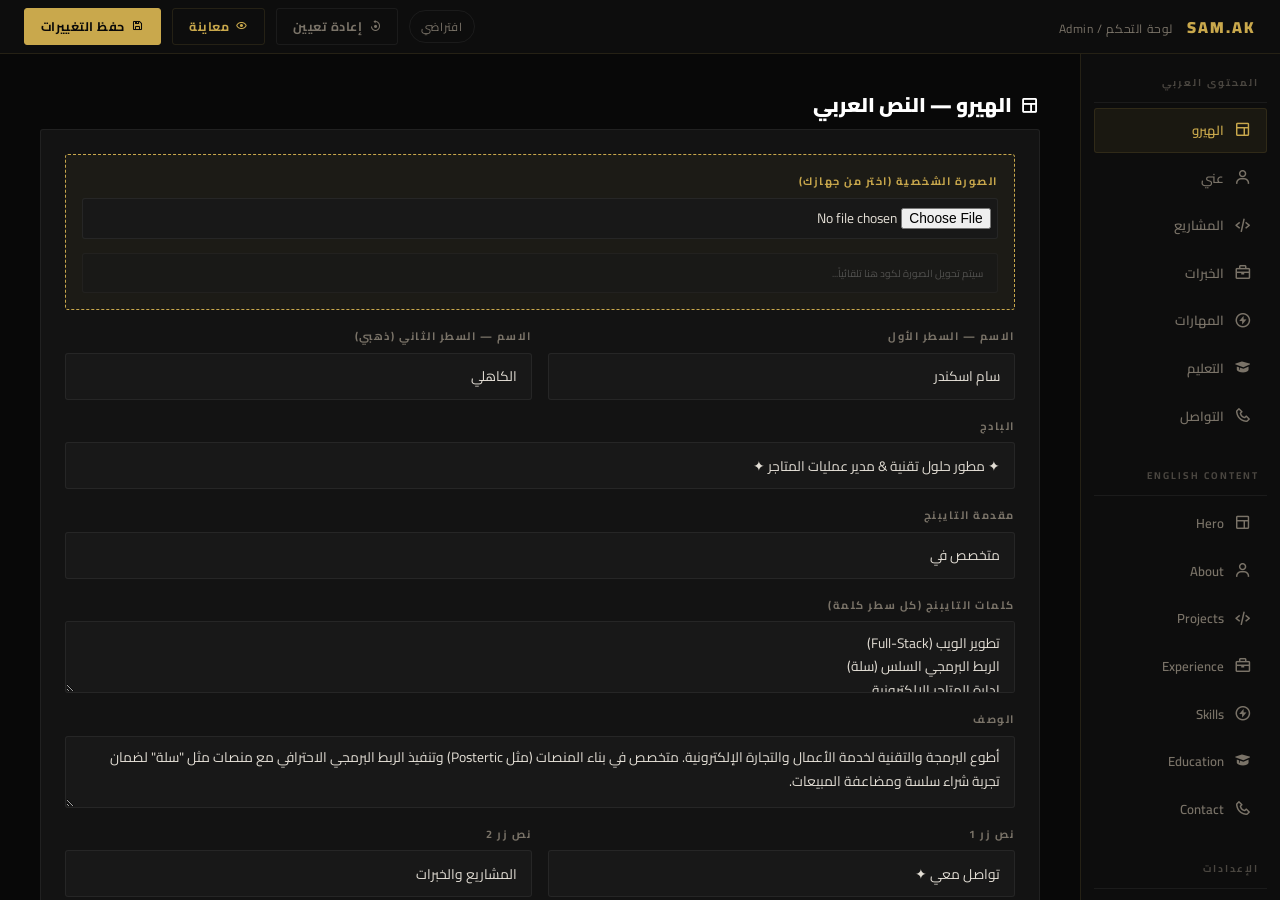
==== admin.html @ e1104599 "تحديثات واضافة صورة" ====
<!DOCTYPE html>
<html lang="ar" dir="rtl">
<head>
<meta charset="UTF-8">
<meta name="viewport" content="width=device-width, initial-scale=1.0">
<title>لوحة تحكم — سيرة سام</title>
<link href="https://fonts.googleapis.com/css2?family=Cairo:wght@400;600;700;900&family=DM+Sans:wght@400;500;600;700&display=swap" rel="stylesheet">
<link href='https://unpkg.com/boxicons@2.1.4/css/boxicons.min.css' rel='stylesheet'>
<link rel="stylesheet" href="admin.css">
</head>
<body>

<div id="topbar">
  <div class="tb-logo">SAM.AK <span>لوحة التحكم / Admin</span></div>
  <div class="tb-actions">
    <span class="save-status" id="save-status">لم يُحفظ بعد</span>
    <button class="tb-btn tb-reset" id="btn-reset"><i class='bx bx-reset'></i> إعادة تعيين</button>
    <button class="tb-btn tb-preview" id="btn-preview" onclick="window.open('index.html','_blank')"><i class='bx bx-show'></i> معاينة</button>
    <button class="tb-btn tb-save" id="btn-save"><i class='bx bx-save'></i> حفظ التغييرات</button>
  </div>
</div>

<div id="workspace">

<aside id="sidebar">
  <div class="sb-section">
    <div class="sb-section-label">المحتوى العربي</div>
    <div class="sb-item active" data-panel="ar-hero"><i class='bx bx-layout sb-icon'></i><span>الهيرو</span></div>
    <div class="sb-item" data-panel="ar-about"><i class='bx bx-user sb-icon'></i><span>عني</span></div>
    <div class="sb-item" data-panel="ar-projects"><i class='bx bx-code-alt sb-icon'></i><span>المشاريع</span></div>
    <div class="sb-item" data-panel="ar-exp"><i class='bx bx-briefcase sb-icon'></i><span>الخبرات</span></div>
    <div class="sb-item" data-panel="ar-skills"><i class='bx bx-bolt-circle sb-icon'></i><span>المهارات</span></div>
    <div class="sb-item" data-panel="ar-edu"><i class='bx bxs-graduation sb-icon'></i><span>التعليم</span></div>
    <div class="sb-item" data-panel="ar-contact"><i class='bx bx-phone sb-icon'></i><span>التواصل</span></div>
  </div>
  <div class="sb-section">
    <div class="sb-section-label">English Content</div>
    <div class="sb-item" data-panel="en-hero"><i class='bx bx-layout sb-icon'></i><span>Hero</span></div>
    <div class="sb-item" data-panel="en-about"><i class='bx bx-user sb-icon'></i><span>About</span></div>
    <div class="sb-item" data-panel="en-projects"><i class='bx bx-code-alt sb-icon'></i><span>Projects</span></div>
    <div class="sb-item" data-panel="en-exp"><i class='bx bx-briefcase sb-icon'></i><span>Experience</span></div>
    <div class="sb-item" data-panel="en-skills"><i class='bx bx-bolt-circle sb-icon'></i><span>Skills</span></div>
    <div class="sb-item" data-panel="en-edu"><i class='bx bxs-graduation sb-icon'></i><span>Education</span></div>
    <div class="sb-item" data-panel="en-contact"><i class='bx bx-phone sb-icon'></i><span>Contact</span></div>
  </div>
  <div class="sb-section">
    <div class="sb-section-label">الإعدادات</div>
    <div class="sb-item" data-panel="colors"><i class='bx bx-palette sb-icon'></i><span>الألوان</span></div>
    <div class="sb-item" data-panel="sections"><i class='bx bx-layer sb-icon'></i><span>الأقسام</span></div>
  </div>
</aside>

<main id="main">

  <div class="panel active" id="panel-ar-hero">
    <div class="panel-title"><i class='bx bx-layout'></i> الهيرو — النص العربي</div>
    <div class="card">
      <div class="f-grid">
        <div class="f-group" style="background:rgba(201,168,76,.05); padding:1rem; border:1px dashed var(--gold); border-radius:var(--r);">
          <label class="f-label" style="color:var(--gold)">الصورة الشخصية (اختر من جهازك)</label>
          <input type="file" id="ar-profile-file" accept="image/*" class="f-input" style="padding:0.4rem; margin-bottom:0.5rem;">
          <input type="text" class="f-input" id="ar-profile-pic" placeholder="سيتم تحويل الصورة لكود هنا تلقائياً..." readonly style="opacity:0.6; font-size:10px;">
        </div>
        <div class="f-grid f-grid-2">
          <div class="f-group"><label class="f-label">الاسم — السطر الأول</label><input class="f-input" id="ar-name1"></div>
          <div class="f-group"><label class="f-label">الاسم — السطر الثاني (ذهبي)</label><input class="f-input" id="ar-name2"></div>
        </div>
        <div class="f-group"><label class="f-label">البادج</label><input class="f-input" id="ar-badge"></div>
        <div class="f-group"><label class="f-label">مقدمة التايبنج</label><input class="f-input" id="ar-subPrefix"></div>
        <div class="f-group"><label class="f-label">كلمات التايبنج (كل سطر كلمة)</label><textarea class="f-textarea" id="ar-typing"></textarea></div>
        <div class="f-group"><label class="f-label">الوصف</label><textarea class="f-textarea" id="ar-desc"></textarea></div>
        <div class="f-grid f-grid-2">
          <div class="f-group"><label class="f-label">نص زر 1</label><input class="f-input" id="ar-cta1"></div>
          <div class="f-group"><label class="f-label">نص زر 2</label><input class="f-input" id="ar-cta2"></div>
        </div>
        <div class="f-group"><label class="f-label">كلمة السحب للأسفل</label><input class="f-input" id="ar-scroll"></div>
        <div class="f-group"><label class="f-label">الفوتر</label><input class="f-input" id="ar-footer"></div>
      </div>
    </div>
  </div>

  <div class="panel" id="panel-ar-about">
    <div class="panel-title"><i class='bx bx-user'></i> عني — النص العربي</div>
    <div class="card">
      <div class="f-grid">
        <div class="f-group"><label class="f-label">عنوان القسم</label><input class="f-input" id="ar-aboutTitle"></div>
        <div class="f-group"><label class="f-label">الفقرة 1</label><textarea class="f-textarea" id="ar-aboutP1"></textarea></div>
        <div class="f-group"><label class="f-label">الفقرة 2</label><textarea class="f-textarea" id="ar-aboutP2"></textarea></div>
      </div>
      <div class="card-title" style="margin-top:1.5rem">الإحصائيات</div>
      <div class="stats-grid" id="ar-stats-grid"></div>
    </div>
  </div>

  <div class="panel" id="panel-ar-projects">
    <div class="panel-title"><i class='bx bx-code-alt'></i> المشاريع — العربي</div>
    <div class="card"><div class="f-group"><label class="f-label">عنوان القسم</label><input class="f-input" id="ar-pjTitle"></div></div>
    <div id="ar-pj-list"></div>
    <button class="add-btn" id="ar-add-pj"><i class='bx bx-plus'></i> إضافة مشروع جديد</button>
  </div>

  <div class="panel" id="panel-ar-exp">
    <div class="panel-title"><i class='bx bx-briefcase'></i> الخبرات — النص العربي</div>
    <div class="card"><div class="f-group"><label class="f-label">عنوان القسم</label><input class="f-input" id="ar-expTitle"></div></div>
    <div id="ar-exp-list"></div>
    <button class="add-btn" id="ar-add-exp"><i class='bx bx-plus'></i> إضافة خبرة جديدة</button>
  </div>

  <div class="panel" id="panel-ar-skills">
    <div class="panel-title"><i class='bx bx-bolt-circle'></i> المهارات — النص العربي</div>
    <div class="card"><div class="f-group"><label class="f-label">عنوان القسم</label><input class="f-input" id="ar-skTitle"></div></div>
    <div id="ar-sk-list"></div>
    <button class="add-btn" id="ar-add-sk"><i class='bx bx-plus'></i> إضافة مهارة</button>
  </div>

  <div class="panel" id="panel-ar-edu">
    <div class="panel-title"><i class='bx bxs-graduation'></i> التعليم — النص العربي</div>
    <div class="card"><div class="f-group"><label class="f-label">عنوان القسم</label><input class="f-input" id="ar-eduTitle"></div></div>
    <div id="ar-edu-list"></div>
    <button class="add-btn" id="ar-add-edu"><i class='bx bx-plus'></i> إضافة تعليم</button>
  </div>

  <div class="panel" id="panel-ar-contact">
    <div class="panel-title"><i class='bx bx-phone'></i> التواصل — العربي</div>
    <div class="card">
      <div class="f-grid">
        <div class="f-group"><label class="f-label">العنوان الرئيسي</label><input class="f-input" id="ar-ctTitle"></div>
        <div class="f-grid f-grid-2">
          <div class="f-group"><label class="f-label">رقم الجوال</label><input class="f-input" id="ar-phone"></div>
          <div class="f-group"><label class="f-label">رابط الاتصال</label><input class="f-input" id="ar-phone-href"></div>
        </div>
        <div class="f-grid f-grid-2">
          <div class="f-group"><label class="f-label">البريد الإلكتروني</label><input class="f-input" id="ar-email"></div>
          <div class="f-group"><label class="f-label">رابط البريد</label><input class="f-input" id="ar-email-href"></div>
        </div>
        <div class="f-group"><label class="f-label">الموقع</label><input class="f-input" id="ar-address"></div>
        <div class="f-group"><label class="f-label">اسم رابط المشاريع (Postertic)</label><input class="f-input" id="ar-project"></div>
      </div>
    </div>
  </div>

  <div class="panel" id="panel-en-hero">
    <div class="panel-title">Hero — English</div>
    <div class="card" style="direction:ltr;font-family:'DM Sans',sans-serif;">
      <div class="f-grid">
        <div class="f-group" style="background:rgba(201,168,76,.05); padding:1rem; border:1px dashed var(--gold); border-radius:var(--r);">
          <label class="f-label" style="color:var(--gold)">Profile Image (Upload)</label>
          <input type="file" id="en-profile-file" accept="image/*" class="f-input" style="padding:0.4rem; margin-bottom:0.5rem;">
          <input type="text" class="f-input" id="en-profile-pic" placeholder="Image will be encoded here..." readonly style="opacity:0.6; font-size:10px;">
        </div>
        <div class="f-grid f-grid-2">
          <div class="f-group"><label class="f-label">Name Line 1</label><input class="f-input" id="en-name1"></div>
          <div class="f-group"><label class="f-label">Name Line 2</label><input class="f-input" id="en-name2"></div>
        </div>
        <div class="f-group"><label class="f-label">Badge</label><input class="f-input" id="en-badge"></div>
        <div class="f-group"><label class="f-label">Typing Prefix</label><input class="f-input" id="en-subPrefix"></div>
        <div class="f-group"><label class="f-label">Typing Words</label><textarea class="f-textarea" id="en-typing"></textarea></div>
        <div class="f-group"><label class="f-label">Description</label><textarea class="f-textarea" id="en-desc"></textarea></div>
        <div class="f-grid f-grid-2">
          <div class="f-group"><label class="f-label">Button 1</label><input class="f-input" id="en-cta1"></div>
          <div class="f-group"><label class="f-label">Button 2</label><input class="f-input" id="en-cta2"></div>
        </div>
        <div class="f-group"><label class="f-label">Scroll Label</label><input class="f-input" id="en-scroll"></div>
        <div class="f-group"><label class="f-label">Footer</label><input class="f-input" id="en-footer"></div>
      </div>
    </div>
  </div>

  <div class="panel" id="panel-en-about">
    <div class="panel-title">About — English</div>
    <div class="card" style="direction:ltr;font-family:'DM Sans',sans-serif;">
      <div class="f-group"><label class="f-label">Title</label><input class="f-input" id="en-aboutTitle"></div>
      <div class="f-group"><label class="f-label">P1</label><textarea class="f-textarea" id="en-aboutP1"></textarea></div>
      <div class="f-group"><label class="f-label">P2</label><textarea class="f-textarea" id="en-aboutP2"></textarea></div>
      <div class="stats-grid" id="en-stats-grid"></div>
    </div>
  </div>

  <div class="panel" id="panel-en-projects">
    <div class="panel-title">Projects — English</div>
    <div class="card" style="direction:ltr;font-family:'DM Sans',sans-serif;"><div class="f-group"><label class="f-label">Section Title</label><input class="f-input" id="en-pjTitle"></div></div>
    <div id="en-pj-list" style="direction:ltr;font-family:'DM Sans',sans-serif;"></div>
    <button class="add-btn" id="en-add-pj" style="direction:ltr;"><i class='bx bx-plus'></i> Add Project</button>
  </div>

  <div class="panel" id="panel-en-exp">
    <div class="panel-title">Experience — English</div>
    <div class="card" style="direction:ltr;font-family:'DM Sans',sans-serif;"><div class="f-group"><label class="f-label">Section Title</label><input class="f-input" id="en-expTitle"></div></div>
    <div id="en-exp-list" style="direction:ltr;font-family:'DM Sans',sans-serif;"></div>
    <button class="add-btn" id="en-add-exp" style="direction:ltr;"><i class='bx bx-plus'></i> Add Experience</button>
  </div>

  <div class="panel" id="panel-en-skills">
    <div class="panel-title">Skills — English</div>
    <div class="card" style="direction:ltr;font-family:'DM Sans',sans-serif;"><div class="f-group"><label class="f-label">Section Title</label><input class="f-input" id="en-skTitle"></div></div>
    <div id="en-sk-list" style="direction:ltr;font-family:'DM Sans',sans-serif;"></div>
    <button class="add-btn" id="en-add-sk" style="direction:ltr;"><i class='bx bx-plus'></i> Add Skill</button>
  </div>

  <div class="panel" id="panel-en-edu">
    <div class="panel-title">Education — English</div>
    <div class="card" style="direction:ltr;font-family:'DM Sans',sans-serif;"><div class="f-group"><label class="f-label">Section Title</label><input class="f-input" id="en-eduTitle"></div></div>
    <div id="en-edu-list" style="direction:ltr;font-family:'DM Sans',sans-serif;"></div>
    <button class="add-btn" id="en-add-edu" style="direction:ltr;"><i class='bx bx-plus'></i> Add Education</button>
  </div>

  <div class="panel" id="panel-en-contact">
    <div class="panel-title">Contact — English</div>
    <div class="card" style="direction:ltr;font-family:'DM Sans',sans-serif;">
      <div class="f-grid">
        <div class="f-group"><label class="f-label">Section Title</label><input class="f-input" id="en-ctTitle"></div>
        <div class="f-group"><label class="f-label">Phone Label</label><input class="f-input" id="en-phoneLbl"></div>
        <div class="f-group"><label class="f-label">Email Label</label><input class="f-input" id="en-emailLbl"></div>
        <div class="f-group"><label class="f-label">Location Label</label><input class="f-input" id="en-addrLbl"></div>
        <div class="f-group"><label class="f-label">Location Value</label><input class="f-input" id="en-addrVal"></div>
        <div class="f-group"><label class="f-label">Projects Label</label><input class="f-input" id="en-projLbl"></div>
        <div class="f-group"><label class="f-label">Projects Value</label><input class="f-input" id="en-projVal"></div>
      </div>
    </div>
  </div>

  <div class="panel" id="panel-colors">
    <div class="panel-title"><i class='bx bx-palette'></i> الألوان والثيم</div>
    <div class="card"><div class="f-grid f-grid-2" id="color-pickers"></div></div>
  </div>

  <div class="panel" id="panel-sections">
    <div class="panel-title"><i class='bx bx-layer'></i> إدارة الأقسام</div>
    <div class="card" id="sections-list">
      <div class="sec-row"><div class="sec-row-info"><div class="sec-row-name">قسم — عني / About</div></div><label class="toggle"><input type="checkbox" data-sec="about" checked><div class="toggle-track"></div></label></div>
      <div class="sec-row"><div class="sec-row-info"><div class="sec-row-name">قسم — المشاريع / Projects</div></div><label class="toggle"><input type="checkbox" data-sec="projects" checked><div class="toggle-track"></div></label></div>
      <div class="sec-row"><div class="sec-row-info"><div class="sec-row-name">قسم — الخبرات / Experience</div></div><label class="toggle"><input type="checkbox" data-sec="experience" checked><div class="toggle-track"></div></label></div>
      <div class="sec-row"><div class="sec-row-info"><div class="sec-row-name">قسم — المهارات / Skills</div></div><label class="toggle"><input type="checkbox" data-sec="skills" checked><div class="toggle-track"></div></label></div>
      <div class="sec-row"><div class="sec-row-info"><div class="sec-row-name">قسم — التعليم / Education</div></div><label class="toggle"><input type="checkbox" data-sec="education" checked><div class="toggle-track"></div></label></div>
      <div class="sec-row"><div class="sec-row-info"><div class="sec-row-name">قسم — اللغات / Languages</div></div><label class="toggle"><input type="checkbox" data-sec="languages" checked><div class="toggle-track"></div></label></div>
      <div class="sec-row"><div class="sec-row-info"><div class="sec-row-name">قسم — التواصل / Contact</div></div><label class="toggle"><input type="checkbox" data-sec="contact" checked><div class="toggle-track"></div></label></div>
    </div>
  </div>

</main>
</div>
<div id="toast"></div>

<script src="admin.js"></script>
</body>
</html>
---- admin.css ----
:root{
  --gold:#C9A84C;--gold-l:#E8C97A;--gold-d:#7a6129;
  --bg:#080808;--bg2:#0d0d0d;--bg3:#131313;--bg4:#181818;
  --sur:rgba(255,255,255,.035);--sur2:rgba(201,168,76,.07);
  --tx:#e2ddd4;--tx2:#7a7368;--tx3:#4a4640;
  --bdr:rgba(201,168,76,.13);--bdr2:rgba(255,255,255,.06);
  --r:3px;--danger:#e05050;--success:#4ade80;
}
*,*::before,*::after{box-sizing:border-box;margin:0;padding:0}
html,body{height:100%;overflow:hidden}
body{background:var(--bg);color:var(--tx);font-family:'Cairo','DM Sans',sans-serif;display:flex;flex-direction:column}

#topbar{
  height:54px;flex-shrink:0;
  display:flex;align-items:center;justify-content:space-between;
  padding:0 1.5rem;
  background:var(--bg2);border-bottom:1px solid var(--bdr);
  z-index:100;
}
.tb-logo{font-weight:900;font-size:1rem;letter-spacing:.12em;color:var(--gold)}
.tb-logo span{color:var(--tx2);font-weight:400;font-size:.75rem;margin-right:.6rem;letter-spacing:.05em}
.tb-actions{display:flex;align-items:center;gap:.7rem}
.tb-btn{
  display:inline-flex;align-items:center;gap:.4rem;
  padding:.4rem 1rem;border-radius:var(--r);font-size:.78rem;font-weight:700;
  cursor:pointer;border:1px solid var(--bdr);font-family:inherit;
  transition:all .2s;letter-spacing:.04em;
}
.tb-save{background:var(--gold);color:#080808;border-color:var(--gold)}
.tb-save:hover{background:var(--gold-l)}
.tb-preview{background:transparent;color:var(--gold);border-color:var(--bdr)}
.tb-preview:hover{border-color:var(--gold);background:var(--sur2)}
.tb-reset{background:transparent;color:var(--tx2);border-color:var(--bdr2)}
.tb-reset:hover{border-color:var(--danger);color:var(--danger)}
.save-status{font-size:.72rem;color:var(--tx2);letter-spacing:.06em;padding:.3rem .7rem;border-radius:100px;border:1px solid var(--bdr2)}
.save-status.ok{color:var(--success);border-color:rgba(74,222,128,.2)}

#workspace{display:flex;flex:1;overflow:hidden}

#sidebar{
  width:200px;flex-shrink:0;
  background:var(--bg2);border-left:1px solid var(--bdr);
  display:flex;flex-direction:column;overflow-y:auto;
  scrollbar-width:thin;scrollbar-color:var(--bdr) transparent;
}
.sb-section{padding:.8rem .8rem .4rem}
.sb-section-label{font-size:.62rem;font-weight:700;letter-spacing:.2em;text-transform:uppercase;color:var(--tx3);padding:.4rem .5rem .6rem;border-bottom:1px solid var(--bdr2);margin-bottom:.3rem}
.sb-item{
  display:flex;align-items:center;gap:.6rem;
  padding:.6rem .8rem;border-radius:var(--r);
  cursor:pointer;font-size:.82rem;font-weight:600;
  color:var(--tx2);transition:all .2s;margin-bottom:.15rem;
  border:1px solid transparent;user-select:none;
}
.sb-item:hover{color:var(--tx);background:var(--sur)}
.sb-item.active{color:var(--gold);background:var(--sur2);border-color:var(--bdr)}
.sb-icon{font-size:1.1rem;flex-shrink:0;width:20px;text-align:center}

#main{
  flex:1;overflow-y:auto;
  scrollbar-width:thin;scrollbar-color:var(--bdr) transparent;
  padding:2rem 2.5rem;
}

.panel{display:none}
.panel.active{display:block}
.panel-title{font-size:1.25rem;font-weight:900;color:#fff;margin-bottom:.4rem;display:flex;align-items:center;gap:0.5rem;}
.panel-sub{font-size:.8rem;color:var(--tx2);margin-bottom:2rem;line-height:1.6}

.card{background:var(--bg3);border:1px solid var(--bdr2);border-radius:var(--r);padding:1.5rem;margin-bottom:1.2rem}
.card-title{font-size:.78rem;font-weight:700;color:var(--gold);letter-spacing:.18em;text-transform:uppercase;margin-bottom:1.2rem;display:flex;align-items:center;gap:.5rem}
.card-title::before{content:'';width:3px;height:14px;background:var(--gold);border-radius:2px;flex-shrink:0}

.f-grid{display:grid;gap:1rem}
.f-grid-2{grid-template-columns:1fr 1fr}
.f-grid-3{grid-template-columns:1fr 1fr 1fr}
.f-group{display:flex;flex-direction:column;gap:.4rem}
.f-label{font-size:.68rem;font-weight:700;color:var(--tx2);letter-spacing:.14em;text-transform:uppercase}
.f-input,.f-textarea,.f-select{
  background:var(--bg4);border:1px solid var(--bdr2);
  color:var(--tx);font-family:'Cairo','DM Sans',sans-serif;font-size:.86rem;
  padding:.6rem .85rem;border-radius:var(--r);outline:none;transition:border-color .2s;width:100%;
}
.f-input:focus,.f-textarea:focus,.f-select:focus{border-color:var(--gold-d)}
.f-textarea{resize:vertical;min-height:72px;line-height:1.7}
.f-select option{background:#1c1c1c}

.typing-help{font-size:.7rem;color:var(--tx3);margin-top:.3rem;line-height:1.5;display:flex;align-items:center;gap:0.3rem;}

.list-item{background:var(--bg4);border:1px solid var(--bdr2);border-radius:var(--r);margin-bottom:.7rem;overflow:hidden}
.list-item-head{
  display:flex;align-items:center;gap:.8rem;padding:.8rem 1rem;
  cursor:pointer;user-select:none;transition:background .2s;
}
.list-item-head:hover{background:var(--sur)}
.list-item-title{flex:1;font-size:.86rem;font-weight:600;color:var(--tx)}
.list-item-arrow{color:var(--tx3);font-size:1.2rem;transition:transform .25s;flex-shrink:0}
.list-item.open .list-item-arrow{transform:rotate(180deg)}
.list-item.open .list-item-body{display:block}
.list-item-body{display:none;padding:1rem;border-top:1px solid var(--bdr2)}
.del-btn{
  width:28px;height:28px;border-radius:var(--r);flex-shrink:0;
  background:rgba(224,80,80,.08);border:1px solid rgba(224,80,80,.18);
  color:var(--danger);cursor:pointer;display:flex;align-items:center;justify-content:center;
  font-size:1.1rem;transition:all .2s;
}
.del-btn:hover{background:rgba(224,80,80,.18)}
.add-btn{
  width:100%;padding:.65rem; display:flex;align-items:center;justify-content:center;gap:0.4rem;
  background:transparent;border:1px dashed var(--gold-d);
  color:var(--gold);font-family:inherit;font-size:.8rem;font-weight:700;
  cursor:pointer;border-radius:var(--r);transition:all .2s;letter-spacing:.05em;
}
.add-btn:hover{background:var(--sur2);border-color:var(--gold)}

.point-row{display:flex;gap:.4rem;align-items:center;margin-bottom:.4rem}
.point-row .f-input{flex:1}

.stats-grid{display:grid;grid-template-columns:repeat(4,1fr);gap:.7rem}

.color-section{margin-bottom:1.8rem}
.color-section-title{font-size:.72rem;font-weight:700;color:var(--tx2);letter-spacing:.18em;text-transform:uppercase;margin-bottom:.8rem;padding-bottom:.5rem;border-bottom:1px solid var(--bdr2)}
.color-grid-ui{display:grid;grid-template-columns:repeat(3,1fr);gap:1rem}
.color-row{display:flex;align-items:center;gap:.5rem;margin-top:.4rem}
.c-swatch{width:32px;height:32px;border-radius:var(--r);border:1px solid var(--bdr);cursor:pointer;flex-shrink:0;transition:transform .2s}
.c-swatch:hover{transform:scale(1.1)}
input[type="color"]{position:absolute;opacity:0;width:0;height:0;pointer-events:none}
.c-hex{flex:1;background:var(--bg4);border:1px solid var(--bdr2);color:var(--tx);font-size:.75rem;padding:.35rem .5rem;font-family:monospace;border-radius:var(--r);outline:none}
.c-hex:focus{border-color:var(--gold-d)}

.presets-row{display:flex;gap:.6rem;flex-wrap:wrap;margin-top:.6rem}
.preset{width:26px;height:26px;border-radius:50%;cursor:pointer;border:2px solid transparent;transition:all .2s;flex-shrink:0}
.preset:hover{transform:scale(1.2);border-color:rgba(255,255,255,.3)}
.preset-label{font-size:.7rem;color:var(--tx3);letter-spacing:.12em;text-transform:uppercase;width:100%}

.sec-row{display:flex;align-items:center;justify-content:space-between;padding:.9rem 0;border-bottom:1px solid var(--bdr2)}
.sec-row:last-child{border-bottom:none}
.sec-row-name{font-size:.9rem;font-weight:600;color:var(--tx)}
.sec-row-desc{font-size:.72rem;color:var(--tx2);margin-top:.15rem}
.toggle{position:relative;width:42px;height:23px;flex-shrink:0}
.toggle input{opacity:0;width:0;height:0;position:absolute}
.toggle-track{position:absolute;inset:0;background:var(--bg4);border:1px solid var(--bdr2);border-radius:23px;cursor:pointer;transition:.3s}
.toggle-track::before{content:'';position:absolute;width:15px;height:15px;left:3px;top:50%;transform:translateY(-50%);background:var(--tx3);border-radius:50%;transition:.3s}
.toggle input:checked+.toggle-track{background:var(--sur2);border-color:var(--gold-d)}
.toggle input:checked+.toggle-track::before{left:22px;background:var(--gold)}

#toast{
  position:fixed;bottom:1.5rem;right:1.5rem;z-index:9999;
  background:var(--bg3);border:1px solid var(--gold);
  color:var(--tx);padding:.75rem 1.3rem;border-radius:var(--r);
  font-size:.83rem;font-weight:600;
  transform:translateY(80px);opacity:0;
  transition:all .4s cubic-bezier(.16,1,.3,1);
  display:flex;align-items:center;gap:.5rem;
  pointer-events:none;
}
#toast.show{transform:translateY(0);opacity:1}

.adm-div{height:1px;background:var(--bdr2);margin:1.2rem 0}
.note{font-size:.75rem;color:var(--tx3);line-height:1.7;padding:.7rem .9rem;background:var(--sur);border-radius:var(--r);border-right:2px solid var(--gold-d); display:flex; align-items:center; gap:0.5rem;}

::-webkit-scrollbar{width:4px}
::-webkit-scrollbar-track{background:transparent}
::-webkit-scrollbar-thumb{background:var(--bdr2);border-radius:2px}

@media(max-width:900px){
  #sidebar{width:52px}
  .sb-item span{display:none}
  .sb-section-label{display:none}
  #main{padding:1.2rem}
  .f-grid-2,.f-grid-3,.stats-grid,.color-grid-ui{grid-template-columns:1fr}
}
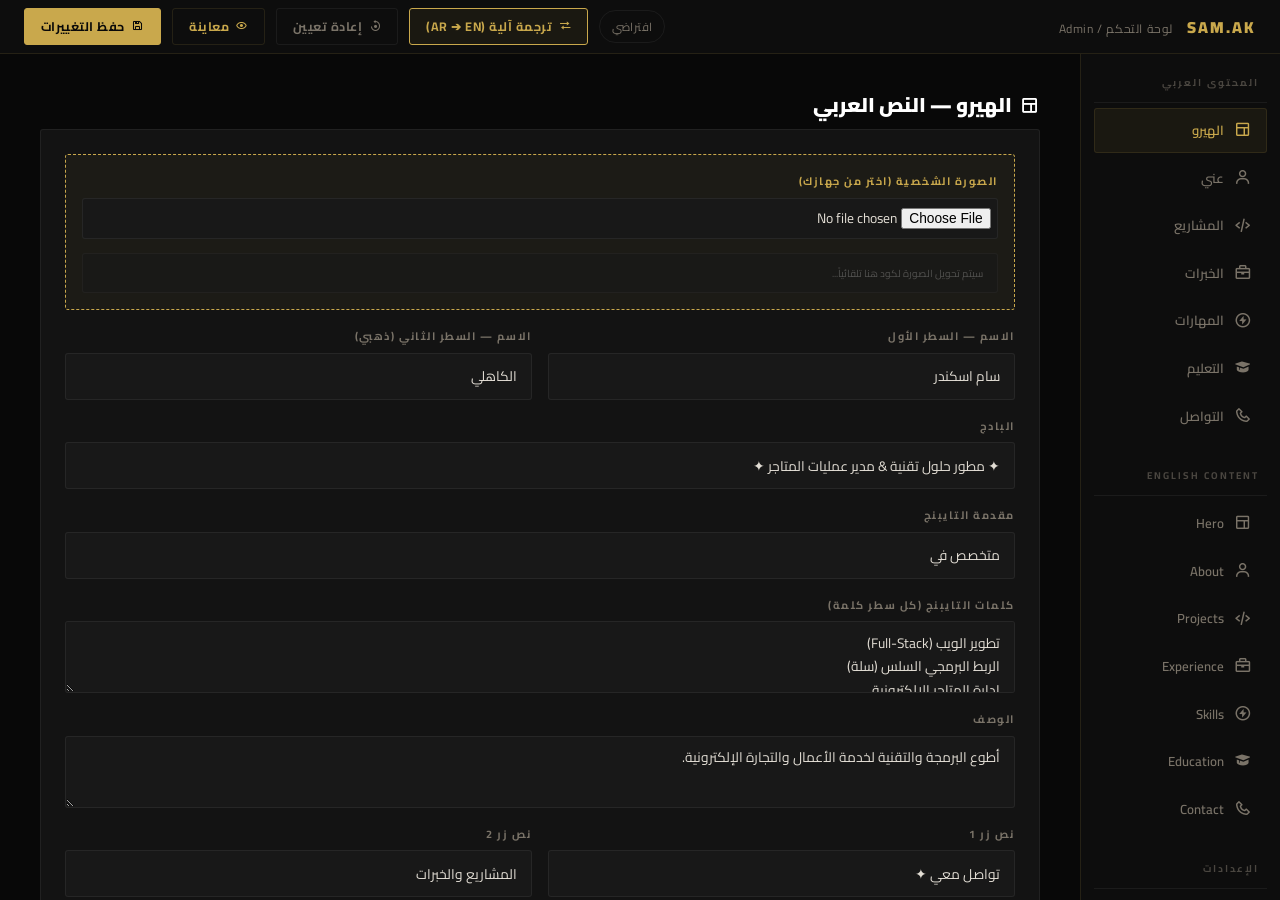
==== commit 558f5137: "اضافه زر الترجمة" ====
--- a/admin.html
+++ b/admin.html
@@ -14,6 +14,7 @@
   <div class="tb-logo">SAM.AK <span>لوحة التحكم / Admin</span></div>
   <div class="tb-actions">
     <span class="save-status" id="save-status">لم يُحفظ بعد</span>
+    <button class="tb-btn" id="btn-auto-translate" style="background:var(--sur2); color:var(--gold); border-color:var(--gold);"><i class='bx bx-transfer'></i> ترجمة آلية (AR ➔ EN)</button>
     <button class="tb-btn tb-reset" id="btn-reset"><i class='bx bx-reset'></i> إعادة تعيين</button>
     <button class="tb-btn tb-preview" id="btn-preview" onclick="window.open('index.html','_blank')"><i class='bx bx-show'></i> معاينة</button>
     <button class="tb-btn tb-save" id="btn-save"><i class='bx bx-save'></i> حفظ التغييرات</button>
@@ -221,7 +222,22 @@
 
   <div class="panel" id="panel-colors">
     <div class="panel-title"><i class='bx bx-palette'></i> الألوان والثيم</div>
-    <div class="card"><div class="f-grid f-grid-2" id="color-pickers"></div></div>
+    <div class="panel-sub">غيّر ألوان الصفحة بالكامل بضغطة زر</div>
+    <div class="card">
+      <div class="color-section" style="margin-bottom: 1.5rem;">
+        <div class="f-label" style="margin-bottom: 0.8rem; display:block;">ثيمات جاهزة / Quick Presets</div>
+        <div class="presets-row" style="display:flex; gap:10px; flex-wrap:wrap;">
+          <div class="preset" style="background:#C9A84C; width:32px; height:32px; border-radius:50%; cursor:pointer; border:2px solid transparent;" title="Gold Classic" data-p='{"gold":"#C9A84C","goldL":"#E8C97A","goldD":"#7a6129","bg":"#080808","bg2":"#0e0e0e","tx":"#e8e0d0","tx2":"#8a8070"}'></div>
+          <div class="preset" style="background:#60a5fa; width:32px; height:32px; border-radius:50%; cursor:pointer; border:2px solid transparent;" title="Blue Steel" data-p='{"gold":"#60a5fa","goldL":"#93c5fd","goldD":"#1e3a8a","bg":"#060b14","bg2":"#0b1221","tx":"#d0e4f7","tx2":"#607080"}'></div>
+          <div class="preset" style="background:#a78bfa; width:32px; height:32px; border-radius:50%; cursor:pointer; border:2px solid transparent;" title="Purple Haze" data-p='{"gold":"#a78bfa","goldL":"#c4b5fd","goldD":"#4c1d95","bg":"#08060f","bg2":"#0e0c18","tx":"#e0d8f5","tx2":"#7060a0"}'></div>
+          <div class="preset" style="background:#34d399; width:32px; height:32px; border-radius:50%; cursor:pointer; border:2px solid transparent;" title="Emerald" data-p='{"gold":"#34d399","goldL":"#6ee7b7","goldD":"#064e3b","bg":"#060e0b","bg2":"#0b1610","tx":"#d0f0e4","tx2":"#406858"}'></div>
+          <div class="preset" style="background:#f87171; width:32px; height:32px; border-radius:50%; cursor:pointer; border:2px solid transparent;" title="Rose Red" data-p='{"gold":"#f87171","goldL":"#fca5a5","goldD":"#7f1d1d","bg":"#0f0808","bg2":"#180c0c","tx":"#f5d0d0","tx2":"#906060"}'></div>
+        </div>
+      </div>
+      <div style="height:1px; background:var(--bdr2); margin:1.5rem 0;"></div>
+      <div class="f-label" style="margin-bottom: 1rem; display:block;">تخصيص يدوي / Custom Colors</div>
+      <div class="color-grid-ui" id="color-pickers" style="display:grid; grid-template-columns:repeat(2,1fr); gap:1rem;"></div>
+    </div>
   </div>
 
   <div class="panel" id="panel-sections">
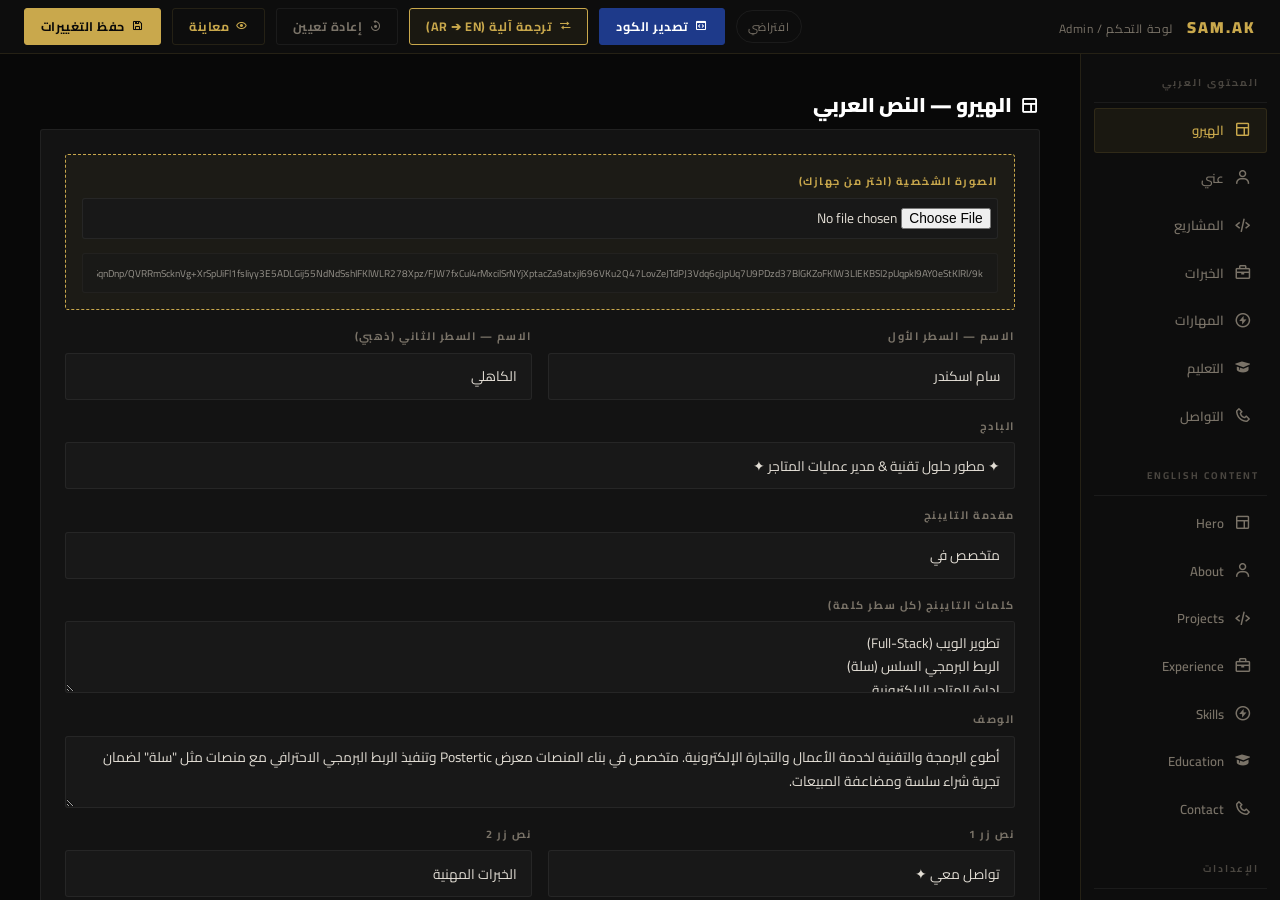
==== commit fa5bf81d: "اضافه زر نسخ الكود الديفولت" ====
--- a/admin.html
+++ b/admin.html
@@ -14,6 +14,7 @@
   <div class="tb-logo">SAM.AK <span>لوحة التحكم / Admin</span></div>
   <div class="tb-actions">
     <span class="save-status" id="save-status">لم يُحفظ بعد</span>
+    <button class="tb-btn" id="btn-export" style="background:#1e3a8a; color:#fff; border-color:#1e3a8a;"><i class='bx bx-code-block'></i> تصدير الكود</button>
     <button class="tb-btn" id="btn-auto-translate" style="background:var(--sur2); color:var(--gold); border-color:var(--gold);"><i class='bx bx-transfer'></i> ترجمة آلية (AR ➔ EN)</button>
     <button class="tb-btn tb-reset" id="btn-reset"><i class='bx bx-reset'></i> إعادة تعيين</button>
     <button class="tb-btn tb-preview" id="btn-preview" onclick="window.open('index.html','_blank')"><i class='bx bx-show'></i> معاينة</button>
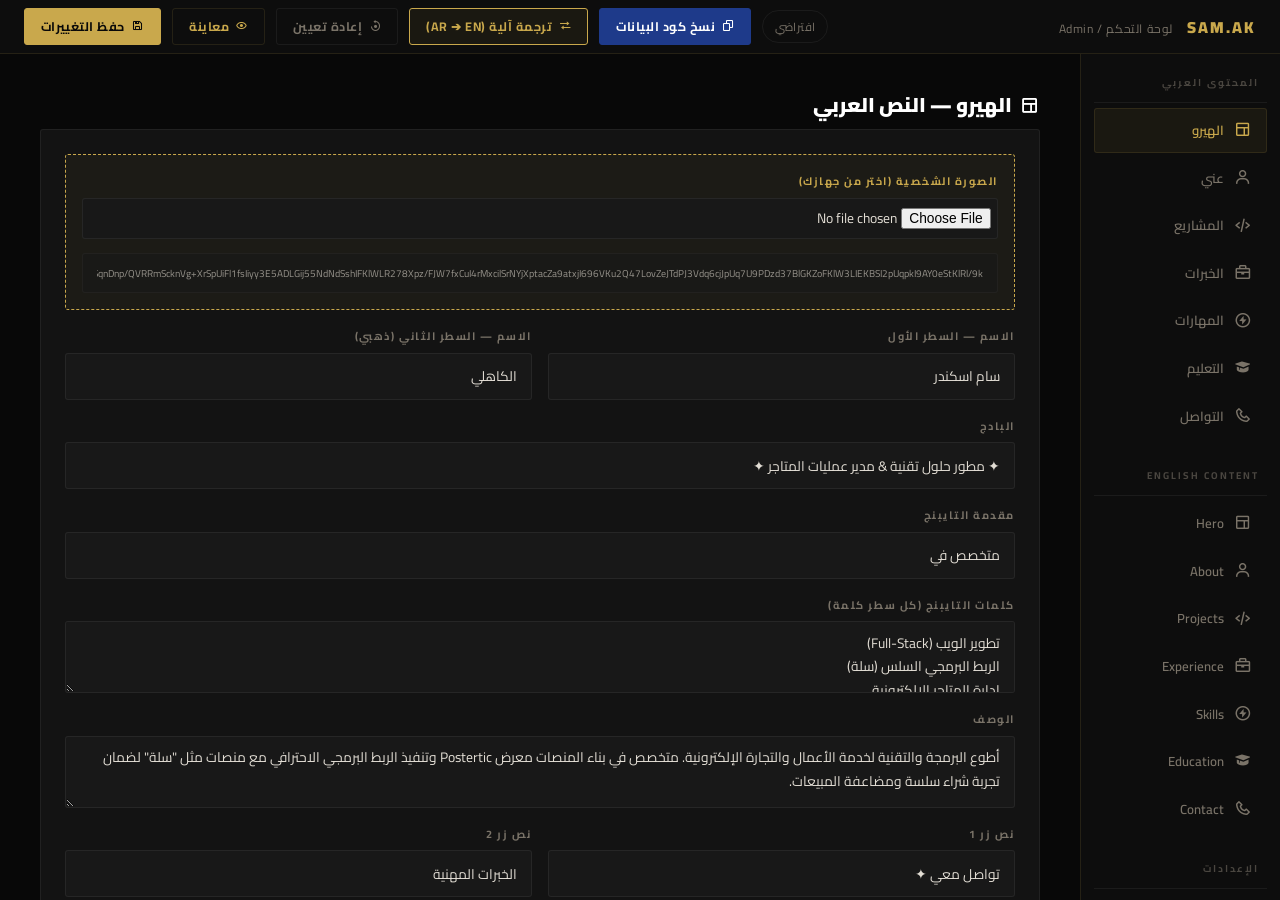
==== commit 0aae706e: "زر نسخ البيانات" ====
--- a/admin.html
+++ b/admin.html
@@ -14,8 +14,7 @@
   <div class="tb-logo">SAM.AK <span>لوحة التحكم / Admin</span></div>
   <div class="tb-actions">
     <span class="save-status" id="save-status">لم يُحفظ بعد</span>
-    <button class="tb-btn" id="btn-export" style="background:#1e3a8a; color:#fff; border-color:#1e3a8a;"><i class='bx bx-code-block'></i> تصدير الكود</button>
-    <button class="tb-btn" id="btn-auto-translate" style="background:var(--sur2); color:var(--gold); border-color:var(--gold);"><i class='bx bx-transfer'></i> ترجمة آلية (AR ➔ EN)</button>
+<button class="tb-btn" id="btn-copy-code" style="background:#1e3a8a; color:#fff; border-color:#1e3a8a;"><i class='bx bx-copy'></i> نسخ كود البيانات</button>    <button class="tb-btn" id="btn-auto-translate" style="background:var(--sur2); color:var(--gold); border-color:var(--gold);"><i class='bx bx-transfer'></i> ترجمة آلية (AR ➔ EN)</button>
     <button class="tb-btn tb-reset" id="btn-reset"><i class='bx bx-reset'></i> إعادة تعيين</button>
     <button class="tb-btn tb-preview" id="btn-preview" onclick="window.open('index.html','_blank')"><i class='bx bx-show'></i> معاينة</button>
     <button class="tb-btn tb-save" id="btn-save"><i class='bx bx-save'></i> حفظ التغييرات</button>
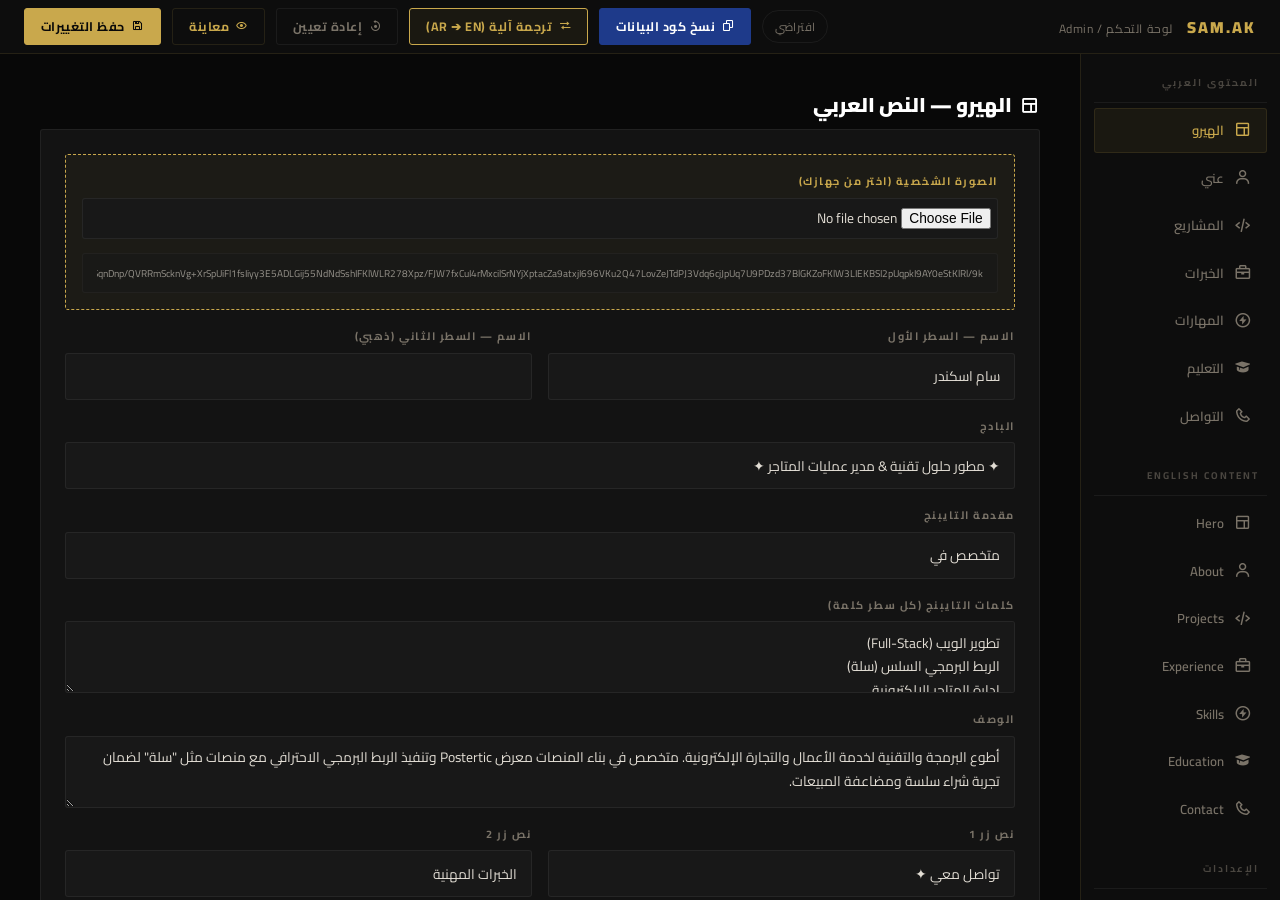
==== commit aa314afb: "عزل الديفولت" ====
--- a/admin.html
+++ b/admin.html
@@ -256,7 +256,7 @@
 </main>
 </div>
 <div id="toast"></div>
-
+<script src="defaults.js"></script>
 <script src="admin.js"></script>
 </body>
 </html>
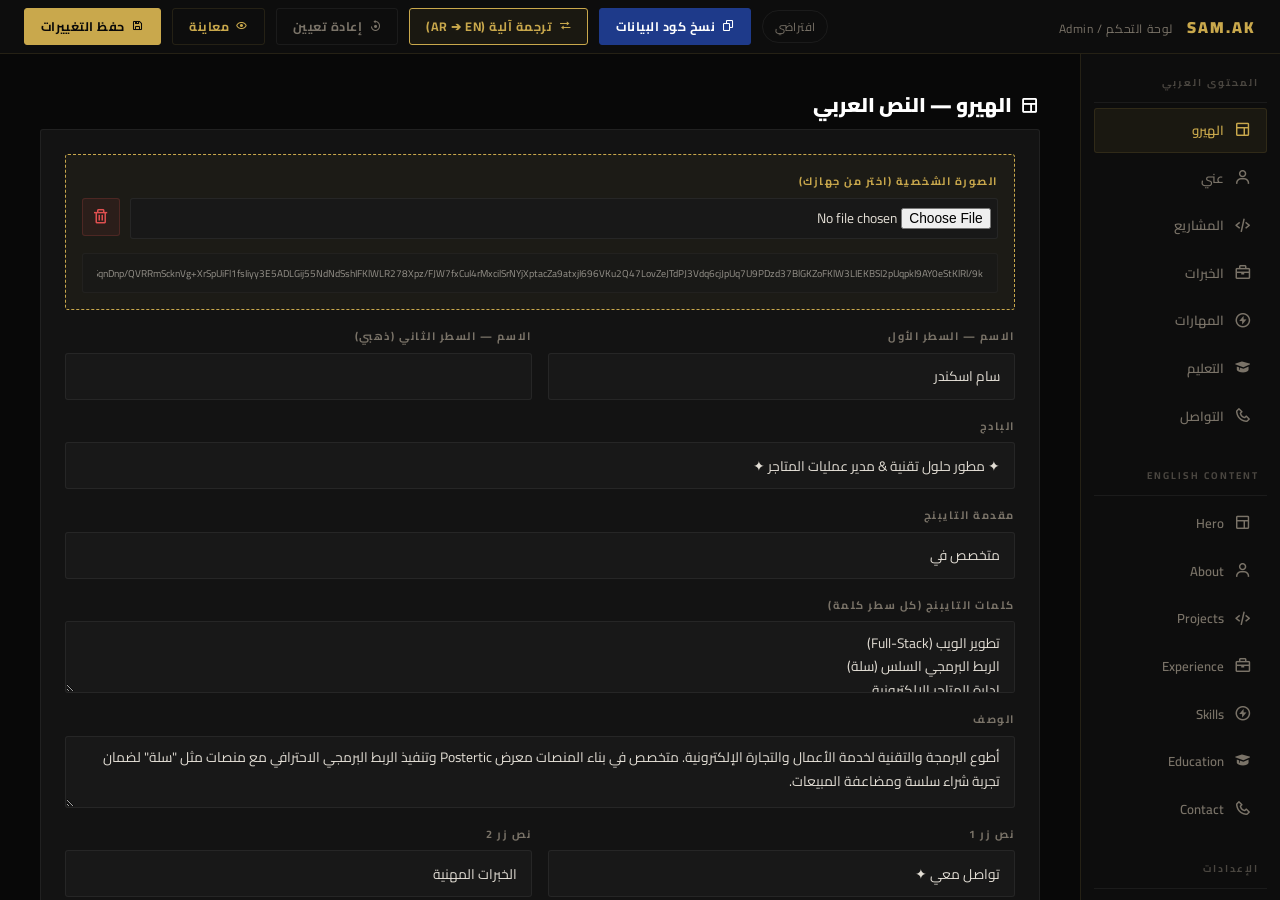
==== commit 54be4fe0: "زر حذف الصورة الشخصيه" ====
--- a/admin.html
+++ b/admin.html
@@ -59,7 +59,10 @@
       <div class="f-grid">
         <div class="f-group" style="background:rgba(201,168,76,.05); padding:1rem; border:1px dashed var(--gold); border-radius:var(--r);">
           <label class="f-label" style="color:var(--gold)">الصورة الشخصية (اختر من جهازك)</label>
-          <input type="file" id="ar-profile-file" accept="image/*" class="f-input" style="padding:0.4rem; margin-bottom:0.5rem;">
+          <div style="display:flex; gap:10px; margin-bottom:0.5rem;">
+            <input type="file" id="ar-profile-file" accept="image/*" class="f-input" style="padding:0.4rem; flex:1;">
+            <button class="del-btn" id="btn-del-ar-pic" title="حذف الصورة" style="width:38px; height:38px; position:relative;"><i class='bx bx-trash'></i></button>
+          </div>
           <input type="text" class="f-input" id="ar-profile-pic" placeholder="سيتم تحويل الصورة لكود هنا تلقائياً..." readonly style="opacity:0.6; font-size:10px;">
         </div>
         <div class="f-grid f-grid-2">
@@ -146,7 +149,10 @@
       <div class="f-grid">
         <div class="f-group" style="background:rgba(201,168,76,.05); padding:1rem; border:1px dashed var(--gold); border-radius:var(--r);">
           <label class="f-label" style="color:var(--gold)">Profile Image (Upload)</label>
-          <input type="file" id="en-profile-file" accept="image/*" class="f-input" style="padding:0.4rem; margin-bottom:0.5rem;">
+          <div style="display:flex; gap:10px; margin-bottom:0.5rem;">
+            <input type="file" id="en-profile-file" accept="image/*" class="f-input" style="padding:0.4rem; flex:1;">
+            <button class="del-btn" id="btn-del-en-pic" title="Delete Image" style="width:38px; height:38px; position:relative;"><i class='bx bx-trash'></i></button>
+          </div>
           <input type="text" class="f-input" id="en-profile-pic" placeholder="Image will be encoded here..." readonly style="opacity:0.6; font-size:10px;">
         </div>
         <div class="f-grid f-grid-2">
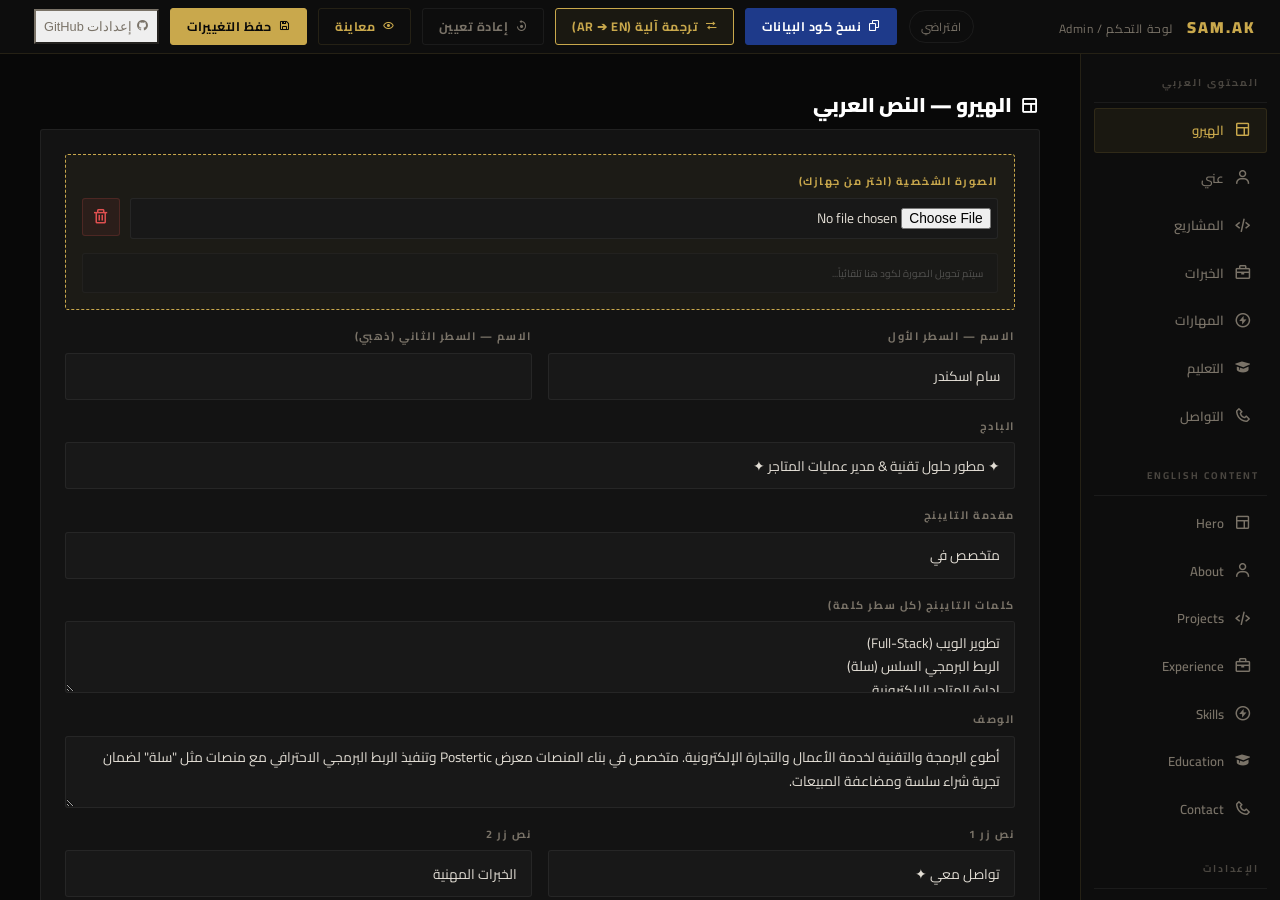
==== commit 424a2876: "تعديل عشان الرفع للقيت هاب" ====
--- a/admin.html
+++ b/admin.html
@@ -14,7 +14,7 @@
   <div class="tb-logo">SAM.AK <span>لوحة التحكم / Admin</span></div>
   <div class="tb-actions">
     <span class="save-status" id="save-status">لم يُحفظ بعد</span>
-<button class="tb-btn" id="btn-copy-code" style="background:#1e3a8a; color:#fff; border-color:#1e3a8a;"><i class='bx bx-copy'></i> نسخ كود البيانات</button>    <button class="tb-btn" id="btn-auto-translate" style="background:var(--sur2); color:var(--gold); border-color:var(--gold);"><i class='bx bx-transfer'></i> ترجمة آلية (AR ➔ EN)</button>
+    <button class="tb-btn" id="btn-copy-code" style="background:#1e3a8a; color:#fff; border-color:#1e3a8a;"><i class='bx bx-copy'></i> نسخ كود البيانات</button>    <button class="tb-btn" id="btn-auto-translate" style="background:var(--sur2); color:var(--gold); border-color:var(--gold);"><i class='bx bx-transfer'></i> ترجمة آلية (AR ➔ EN)</button>
     <button class="tb-btn tb-reset" id="btn-reset"><i class='bx bx-reset'></i> إعادة تعيين</button>
     <button class="tb-btn tb-preview" id="btn-preview" onclick="window.open('index.html','_blank')"><i class='bx bx-show'></i> معاينة</button>
     <button class="tb-btn tb-save" id="btn-save"><i class='bx bx-save'></i> حفظ التغييرات</button>
